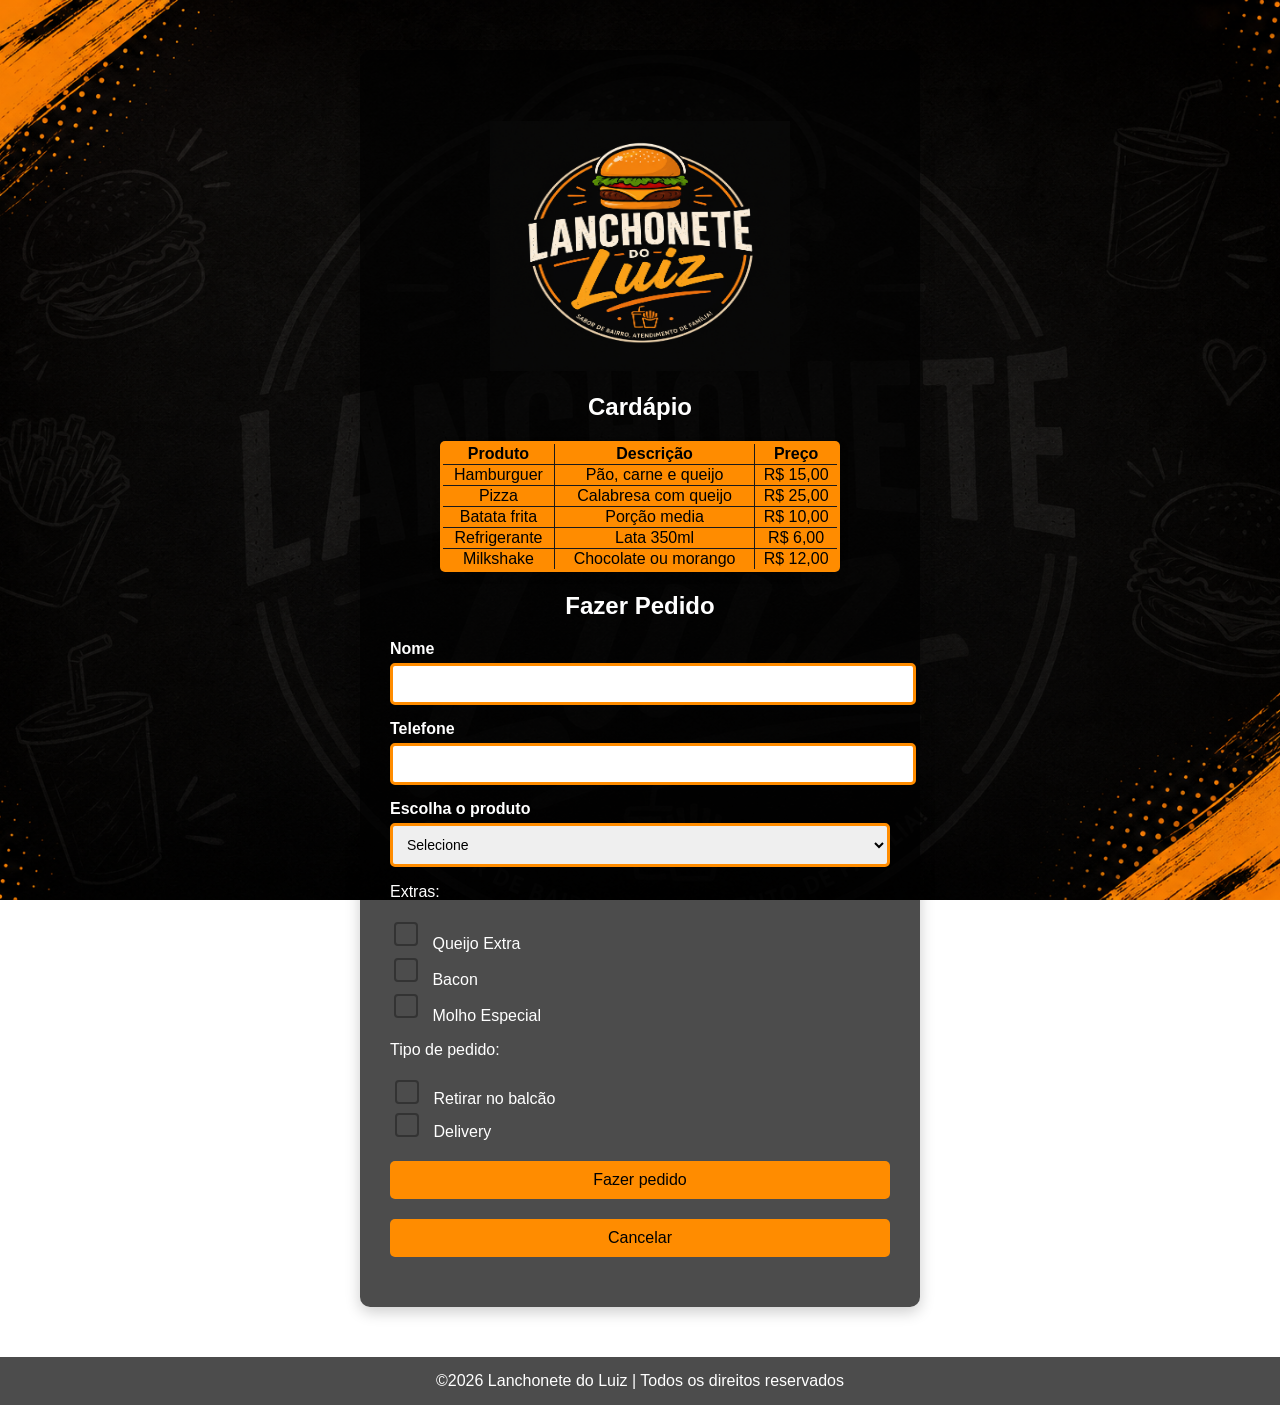
==== HTML-CSS/html e css ex6_Landing Page/idex2.html @ 4215f667 "Atualização 3.0 inserindo a pagina de pedido, organizando as imagens e deixando o botao mais bonito," ====
<!DOCTYPE html>
<html lang="en">
<head>
    <meta charset="UTF-8">
    <meta name="viewport" content="width=device-width, initial-scale=1.0">
    <link rel="icon" type="image/png" href="logo_lanchonete_do_luiz.png">
    <link rel="stylesheet" href="style2.css">
    <title>Lanchonete</title>

</head>
 <main class="container">

<body id="conteudo-site">
    

  
    <h1 class="logo"><img src="logo_lanchonete_do_luiz.png" alt="Logo"></h1>
   
    <h2>Cardápio</h2>

    <table border="2" class="tabela-estilizada">

 
    <thead>
        <tr>
       <th>Produto</th>
       <th>Descrição</th>
       <th>Preço</th>
       </tr>
    </thead>


 
    <tbody>
        <tr>
        <td>Hamburguer</td>
        <td>Pão, carne e queijo</td>
        <td>R$ 15,00</td>
        </tr>
        <tr>
            <td>Pizza</td>
            <td>Calabresa com queijo</td>
            <td>R$ 25,00</td>
        </tr>
        <tr>
            <td>Batata frita</td>
            <td>Porção media</td>
            <td>R$ 10,00</td>
        </tr>
        <tr>
            <td>Refrigerante</td>
            <td>Lata 350ml</td>
            <td>R$ 6,00</td>
        </tr>
        <tr>
            <td>Milkshake</td>
            <td>Chocolate ou morango</td>
            <td>R$ 12,00</td>
        </tr>
    </tbody>
    </table>


 

   <h2>Fazer Pedido</h2>

<form action="index2.html">

    <label for="nome">Nome</label>
    <input type="text" id="nome" required>

    <label for="telefone">Telefone</label>
    <input type="number" id="telefone" required>

    <label for="produto">Escolha o produto</label>
        <select id="produto" required>
        <option value="">Selecione</option>
        <option>Hamburguer</option>
        <option>Pizza</option>
        <option>Batata frita</option>
        <option>Refrigerente</option>
        <option>Milkshake</option>
    </select>

    <article class="checkbox-group">
        <p>Extras:</p>
        <input type="checkbox"> Queijo Extra<br>
        <input type="checkbox"> Bacon<br>
        <input type="checkbox"> Molho Especial<br>

        <p>Tipo de pedido:</p>
        <input type="radio" name="entrega" required> Retirar no balcão<br>
        <input type="radio" name="entrega" required> Delivery<br>
    </article>

    <button type="submit" class="btn">Fazer pedido</button>
    <button type="reset" class="btn">Cancelar</button>

</form>
     
    
    
    
      </main>
      <footer class="direitos-autorais">
    &copy;2026 Lanchonete do Luiz | Todos os direitos reservados
   </footer>
</body>
</html>
---- HTML-CSS/html e css ex6_Landing Page/style2.css ----
body{
    height: 100%;
    margin: 0;
    font-family: Arial, sans-serif;
    background-image: url("background_lanchonete_do_luiz.png");
    background-attachment: fixed;
    background-size: cover;       
    background-position: center;  
    background-repeat: no-repeat; 
  }

.container {
    max-width:  500px; 
    background-color: rgba(0, 0, 0, 0.7);
    margin: 50px auto;
    padding:  50px 30px;
    border-radius: 10px;
    box-shadow: 0px 5px 15px rgba(0, 0, 0, 0.2);
    
}



h1, h2, h3{ 
    text-align: center;
    color: white;
} 

label {
    display: block;
    margin-top: 15px;
    font-weight: bold;
    color: white;

}

input, select, textarea {
    width: 100%;
    padding: 10px;
    margin-top: 5px;
    border-radius: 5px;
    border: 3px solid darkorange;
    font-size: 14px;
    transition: border 0.3s;
}

input:focus, select:focus, textarea:focus {
    border-color: orangered;
    outline: none;

}


textarea {
    resize: none;
}


.btn {
    display: block;
    width: 100%;
    margin: 20px auto 0;
    padding: 12px;
    background: darkorange;
    border: none;
    color: black;
    font-size: 16px;
    border-radius: 5px;
    cursor: pointer;
    transition: background 0.3s;
    text-decoration: none;
    text-align: center;
    padding: 10px 0;
}


.btn:hover {
    background: orangered;
}

.checkbox-group {
    margin-top: 10px;
    color: white;
}


.checkbox-group label {
    font-weight: normal;
    display: flex;
    align-items: left;
}


.checkbox-group input {
  width: auto;
  margin-right: 10px;
  appearance: none;
  width: 20px;
  height: 20px;
  border: 2px solid #333;
  border-radius: 4px;
  cursor: pointer;
}

.checkbox-group input:checked {
  background-color: darkorange;
  position: relative;
}

.checkbox-group input:checked::after {
  content: "✔";
  color: black;
  position: absolute;
  left: 4px;
  top: -1px;
  font-size: 16px;
}


.direitos-autorais {
    text-align: center;
    background-color: rgba(0, 0, 0, 0.7);
    color: white;
    padding: 15px;
    border-radius: 0px;
    margin-top: 50px;
}

#conteudo-site {
  flex: 1;
}

.tabela-estilizada {
    width: 80%;
    border-collapse: collapse;
    background: darkorange;
    box-shadow: 0 4px 8px rgba(0, 0, 0, 0.2); 
    border-radius: 5px;
    overflow: hidden; 
    color:black;
    text-align: center;
    border:#1a1a1a solid 3px;
    margin:auto;
}
  .logo {
  display: flex;
  align-items: center;
  gap: 10px; /* espaço entre logo e texto */
}

.logo img {
  display: block;
  margin: 0 auto; /* centraliza a imagem */
  width: 300px;  /* tamanho da logo */
  height: 250px;
}
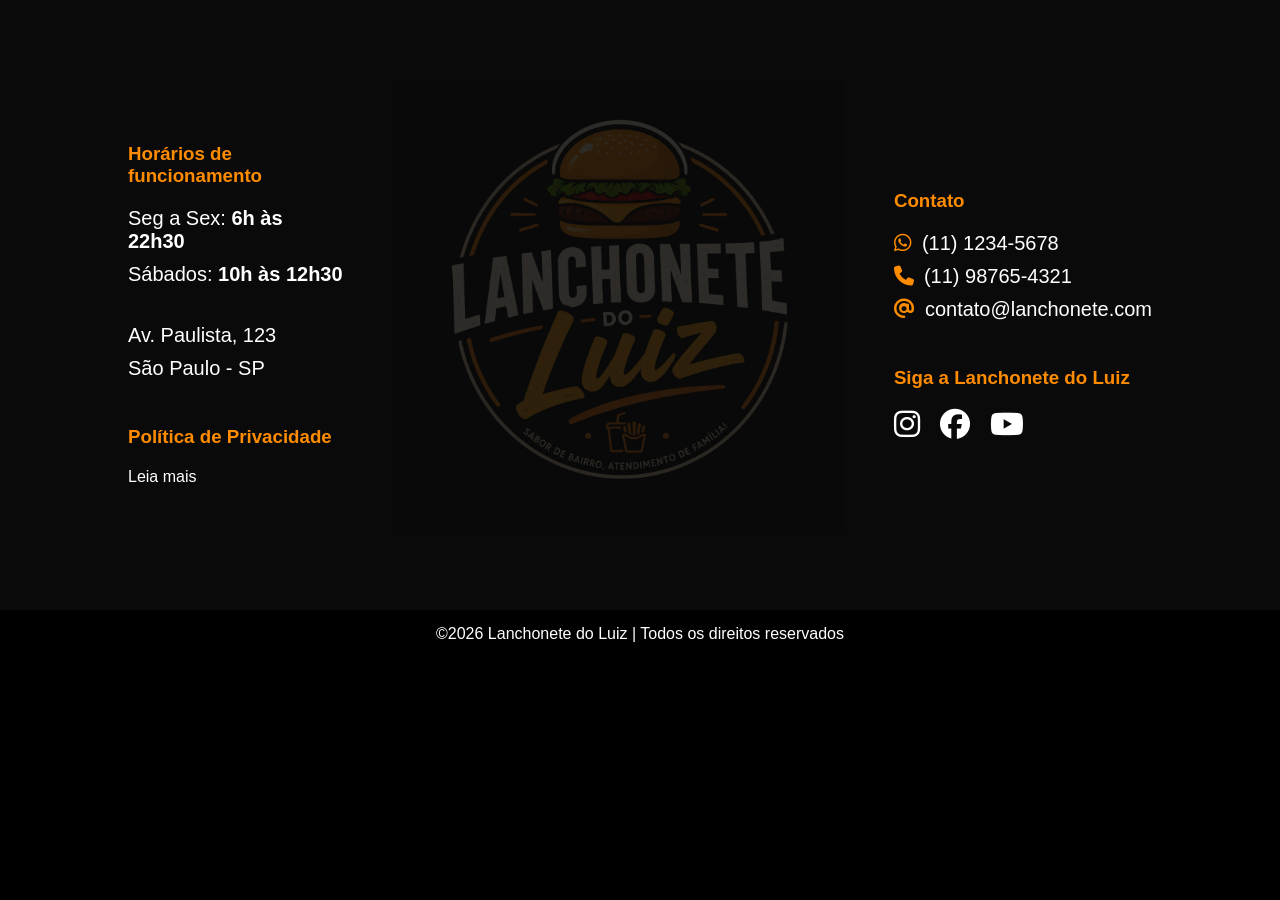
==== commit 5ec8bf2f: "Atualização 3.1 começando a fazer a pagina de cardapio, icerido a pagina de terminar o pedido e ajus" ====
--- a/HTML-CSS/html e css ex6_Landing Page/idex2.html
+++ b/HTML-CSS/html e css ex6_Landing Page/idex2.html
@@ -3,108 +3,66 @@
 <head>
     <meta charset="UTF-8">
     <meta name="viewport" content="width=device-width, initial-scale=1.0">
-    <link rel="icon" type="image/png" href="logo_lanchonete_do_luiz.png">
-    <link rel="stylesheet" href="style2.css">
-    <title>Lanchonete</title>
-
+    <link rel="stylesheet" href="https://cdnjs.cloudflare.com/ajax/libs/font-awesome/6.5.1/css/all.min.css">
+    <link rel="icon" type="image/png" href="imagem_hamburgueria/logo_lanchonete_do_luiz.png">
+     <link rel="stylesheet" href="style2.css">
+    <title>Cardápio</title>
 </head>
- <main class="container">
-
-<body id="conteudo-site">
-    
-
-  
-    <h1 class="logo"><img src="logo_lanchonete_do_luiz.png" alt="Logo"></h1>
-   
-    <h2>Cardápio</h2>
-
-    <table border="2" class="tabela-estilizada">
-
- 
-    <thead>
-        <tr>
-       <th>Produto</th>
-       <th>Descrição</th>
-       <th>Preço</th>
-       </tr>
-    </thead>
+<body>
 
 
- 
-    <tbody>
-        <tr>
-        <td>Hamburguer</td>
-        <td>Pão, carne e queijo</td>
-        <td>R$ 15,00</td>
-        </tr>
-        <tr>
-            <td>Pizza</td>
-            <td>Calabresa com queijo</td>
-            <td>R$ 25,00</td>
-        </tr>
-        <tr>
-            <td>Batata frita</td>
-            <td>Porção media</td>
-            <td>R$ 10,00</td>
-        </tr>
-        <tr>
-            <td>Refrigerante</td>
-            <td>Lata 350ml</td>
-            <td>R$ 6,00</td>
-        </tr>
-        <tr>
-            <td>Milkshake</td>
-            <td>Chocolate ou morango</td>
-            <td>R$ 12,00</td>
-        </tr>
-    </tbody>
-    </table>
 
+    
+    <footer class="rodape"><!-- começo do rodapé -->
+    <div class="rodape-container">
 
- 
+        <div class="coluna">
+            <h3>Horários de funcionamento</h3>
 
-   <h2>Fazer Pedido</h2>
+            <p>Seg a Sex: <strong>6h às 22h30</strong></p>
+            <p>Sábados: <strong>10h às 12h30</strong></p>
 
-<form action="index2.html">
+            <br>
 
-    <label for="nome">Nome</label>
-    <input type="text" id="nome" required>
+            <p>Av. Paulista, 123</p>
+            <p>São Paulo - SP</p>
 
-    <label for="telefone">Telefone</label>
-    <input type="number" id="telefone" required>
+            <br>
 
-    <label for="produto">Escolha o produto</label>
-        <select id="produto" required>
-        <option value="">Selecione</option>
-        <option>Hamburguer</option>
-        <option>Pizza</option>
-        <option>Batata frita</option>
-        <option>Refrigerente</option>
-        <option>Milkshake</option>
-    </select>
+            <h3>Política de Privacidade</h3>
+            <a href="#">Leia mais</a>
+        </div>
 
-    <article class="checkbox-group">
-        <p>Extras:</p>
-        <input type="checkbox"> Queijo Extra<br>
-        <input type="checkbox"> Bacon<br>
-        <input type="checkbox"> Molho Especial<br>
+        <div class="coluna logo-centro">
+            <img src="imagem_hamburgueria/logo_lanchonete_do_luiz.png" alt="Logo Lanchonete do Luiz">
+        </div>
 
-        <p>Tipo de pedido:</p>
-        <input type="radio" name="entrega" required> Retirar no balcão<br>
-        <input type="radio" name="entrega" required> Delivery<br>
-    </article>
+        <div class="coluna">
+            <h3>Contato</h3>
+        <div class="i">
+            <p><i class="fa-brands fa-whatsapp"></i> (11) 1234-5678</p>
+            <p><i class="fa-solid fa-phone"></i> (11) 98765-4321</p>
+            <p><i class="fa-solid fa-at"></i> contato@lanchonete.com</p>
+        </div>
+            <br>
 
-    <button type="submit" class="btn">Fazer pedido</button>
-    <button type="reset" class="btn">Cancelar</button>
+            <h3>Siga a Lanchonete do Luiz</h3>
 
-</form>
-     
-    
-    
-    
-      </main>
-      <footer class="direitos-autorais">
+            <div class="redes">
+              <i class="fa-brands fa-instagram"></i>
+              <i class="fa-brands fa-facebook"></i>
+              <i class="fa-brands fa-youtube"></i>  
+            </div>
+        </div>
+
+    </div>
+</footer>
+
+  <div class="footer-bottom">
     &copy;2026 Lanchonete do Luiz | Todos os direitos reservados
-   </footer>
+  </div>
+
+</footer><!-- fim do rodapé -->
+
 </body>
 </html>
--- a/HTML-CSS/html e css ex6_Landing Page/style2.css
+++ b/HTML-CSS/html e css ex6_Landing Page/style2.css
@@ -1,160 +1,131 @@
-body{
-    height: 100%;
+body {
     margin: 0;
+    padding: 0;
     font-family: Arial, sans-serif;
-    background-image: url("background_lanchonete_do_luiz.png");
-    background-attachment: fixed;
-    background-size: cover;       
-    background-position: center;  
-    background-repeat: no-repeat; 
-  }
+    background-color: black;
+    color: white;
+    align-items: center;
+}
 
-.container {
-    max-width:  500px; 
-    background-color: rgba(0, 0, 0, 0.7);
-    margin: 50px auto;
-    padding:  50px 30px;
-    border-radius: 10px;
-    box-shadow: 0px 5px 15px rgba(0, 0, 0, 0.2);
+.container-pai {
+    display: flex;
+    gap: 20px;
+}
+
+
+footer {
+    display:center;
+}
+
+.footer-top {
+    text-align: center;
+    background-color: #1a1a1a;
+    color: white;
+    padding: 15px;
+    border-radius: 0px;
+}
+
+.footer-bottom {
+    text-align: center;
+    background-color:black;
+    color: white;
+    padding: 15px;
+    border-radius: 0px;
+}
+
+
+.rodape {
+    background-color: #0a0a0a;
+    color: white;
+    padding: 80px 10%;
+}
+
+.rodape-container {
+    display: flex;
+    justify-content: space-between;
+    align-items: center;
+    gap: 50px;
+}
+
+.coluna {
+    flex: 1;
+}
+
+.coluna h3 {
+    color: darkorange;
+    margin-bottom: 20px;
+}
+
+.coluna p {
+    margin: 10px 0;
+    font-size: 20px;
     
+}
+
+.coluna a {
+    color: white;
+    text-decoration: none;
+}
+.i i{
+    color: darkorange;
+}
+
+.i p{
+    display: flex;
+    align-items: center;
+    gap: 10px;
+    flex-wrap: nowrap;
+}
+
+.logo-centro {
+    display: flex;
+    justify-content: center;
+    align-items: center;
+}
+
+.logo-centro img {
+    width: 450px;
+    opacity: 0.15; /* deixa a logo transparente */
+}
+
+.redes {
+    display: flex;
+    gap: 20px;
+    margin-top: 20px;
+}
+
+.redes a {
+    font-size: 35px;
+}
+.redes i {
+    font-size: 30px;
+}
+
+.redes i:hover {
+    color: darkorange !important;
+    transition: color 0.3s !important ;
+    cursor: pointer;
+}
+
+/* Deixa o codigo responsivo */
+
+/* Quando a tela for maior que 768px (px=pixels)
+viram 2 colunas (tablet)*/
+
+@media(min-width:768px){
+    .contender{
+        grid-template-columns: repeat(2,1fr);
+    }
+}
+
+/* Quando a tela for maior que 1024px (px=pixels)
+viram 3 colunas (desktop)*/
+
+@media(min-width:1024px){
+    .contender{
+        grid-template-columns: repeat(3,1fr);
+    }
 }
 
 
 
-h1, h2, h3{ 
-    text-align: center;
-    color: white;
-} 
-
-label {
-    display: block;
-    margin-top: 15px;
-    font-weight: bold;
-    color: white;
-
-}
-
-input, select, textarea {
-    width: 100%;
-    padding: 10px;
-    margin-top: 5px;
-    border-radius: 5px;
-    border: 3px solid darkorange;
-    font-size: 14px;
-    transition: border 0.3s;
-}
-
-input:focus, select:focus, textarea:focus {
-    border-color: orangered;
-    outline: none;
-
-}
-
-
-textarea {
-    resize: none;
-}
-
-
-.btn {
-    display: block;
-    width: 100%;
-    margin: 20px auto 0;
-    padding: 12px;
-    background: darkorange;
-    border: none;
-    color: black;
-    font-size: 16px;
-    border-radius: 5px;
-    cursor: pointer;
-    transition: background 0.3s;
-    text-decoration: none;
-    text-align: center;
-    padding: 10px 0;
-}
-
-
-.btn:hover {
-    background: orangered;
-}
-
-.checkbox-group {
-    margin-top: 10px;
-    color: white;
-}
-
-
-.checkbox-group label {
-    font-weight: normal;
-    display: flex;
-    align-items: left;
-}
-
-
-.checkbox-group input {
-  width: auto;
-  margin-right: 10px;
-  appearance: none;
-  width: 20px;
-  height: 20px;
-  border: 2px solid #333;
-  border-radius: 4px;
-  cursor: pointer;
-}
-
-.checkbox-group input:checked {
-  background-color: darkorange;
-  position: relative;
-}
-
-.checkbox-group input:checked::after {
-  content: "✔";
-  color: black;
-  position: absolute;
-  left: 4px;
-  top: -1px;
-  font-size: 16px;
-}
-
-
-.direitos-autorais {
-    text-align: center;
-    background-color: rgba(0, 0, 0, 0.7);
-    color: white;
-    padding: 15px;
-    border-radius: 0px;
-    margin-top: 50px;
-}
-
-#conteudo-site {
-  flex: 1;
-}
-
-.tabela-estilizada {
-    width: 80%;
-    border-collapse: collapse;
-    background: darkorange;
-    box-shadow: 0 4px 8px rgba(0, 0, 0, 0.2); 
-    border-radius: 5px;
-    overflow: hidden; 
-    color:black;
-    text-align: center;
-    border:#1a1a1a solid 3px;
-    margin:auto;
-}
-  .logo {
-  display: flex;
-  align-items: center;
-  gap: 10px; /* espaço entre logo e texto */
-}
-
-.logo img {
-  display: block;
-  margin: 0 auto; /* centraliza a imagem */
-  width: 300px;  /* tamanho da logo */
-  height: 250px;
-}
-    
-
-
-
